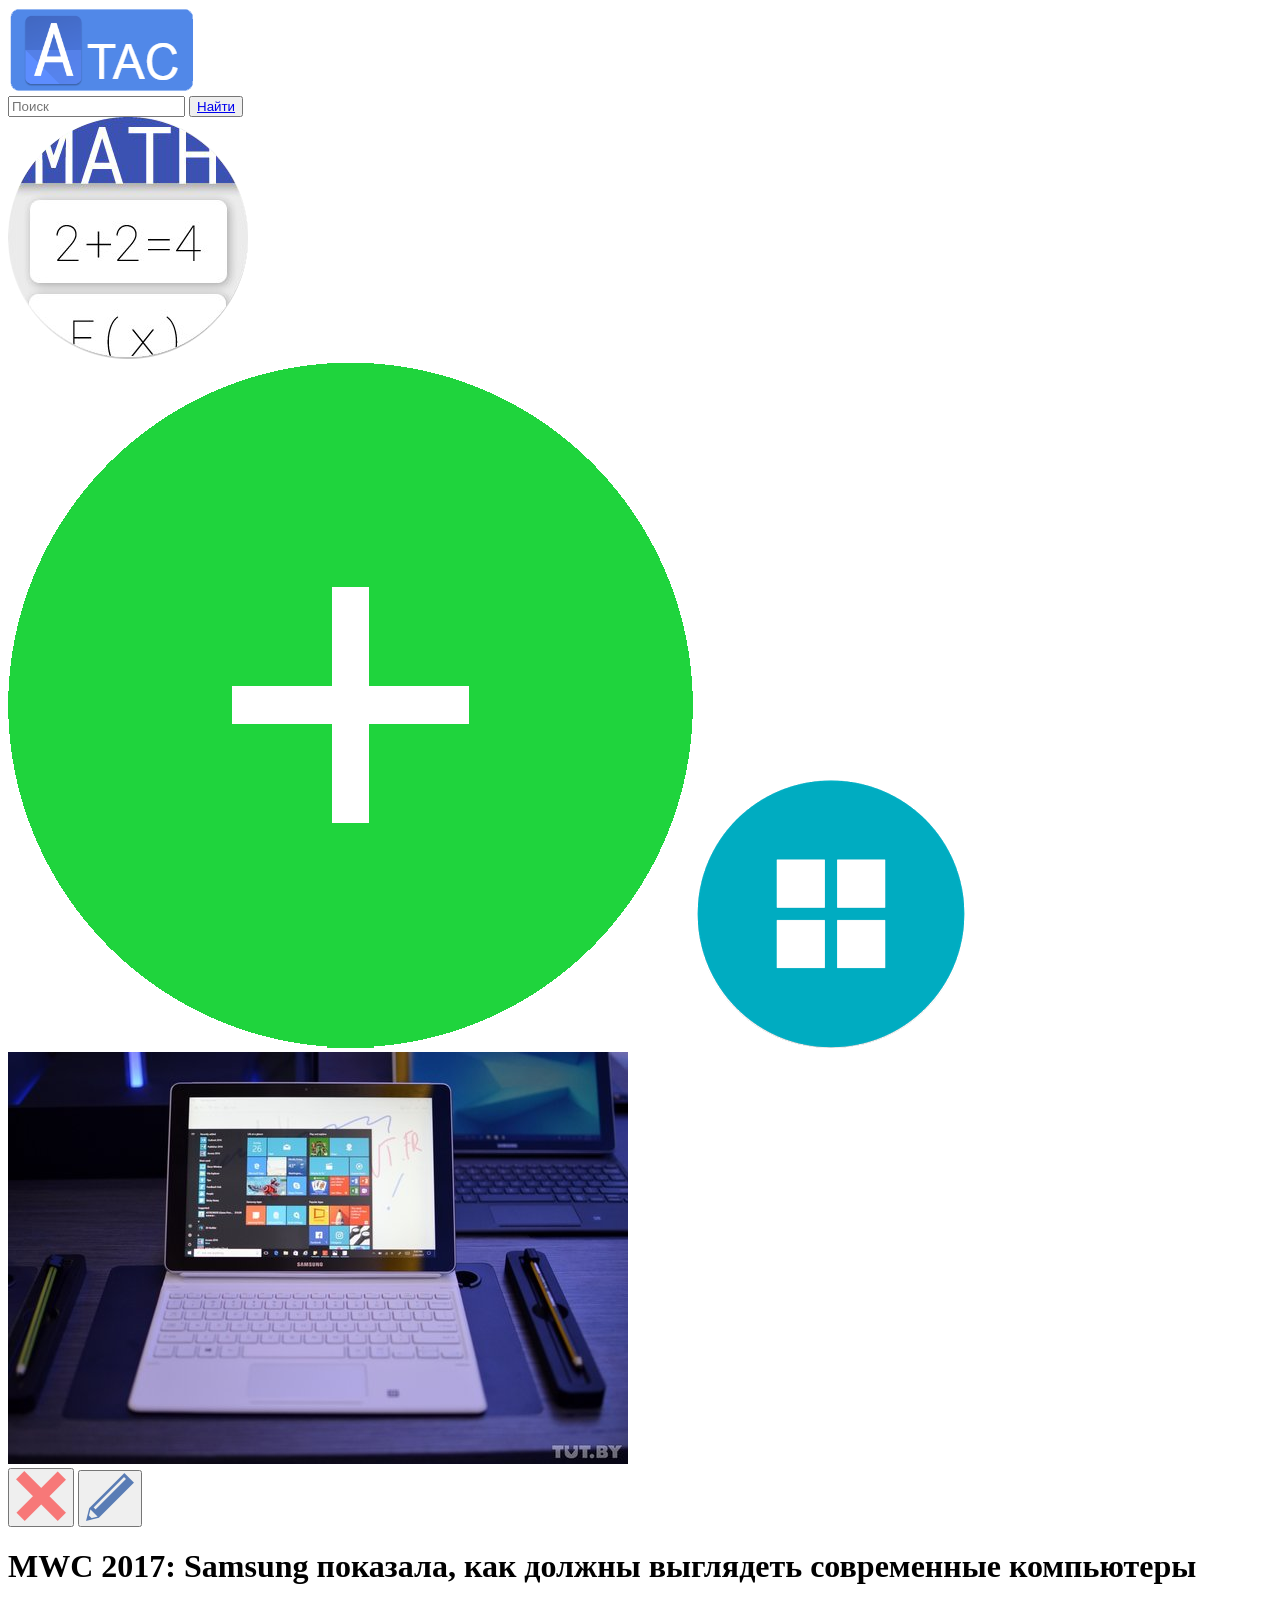
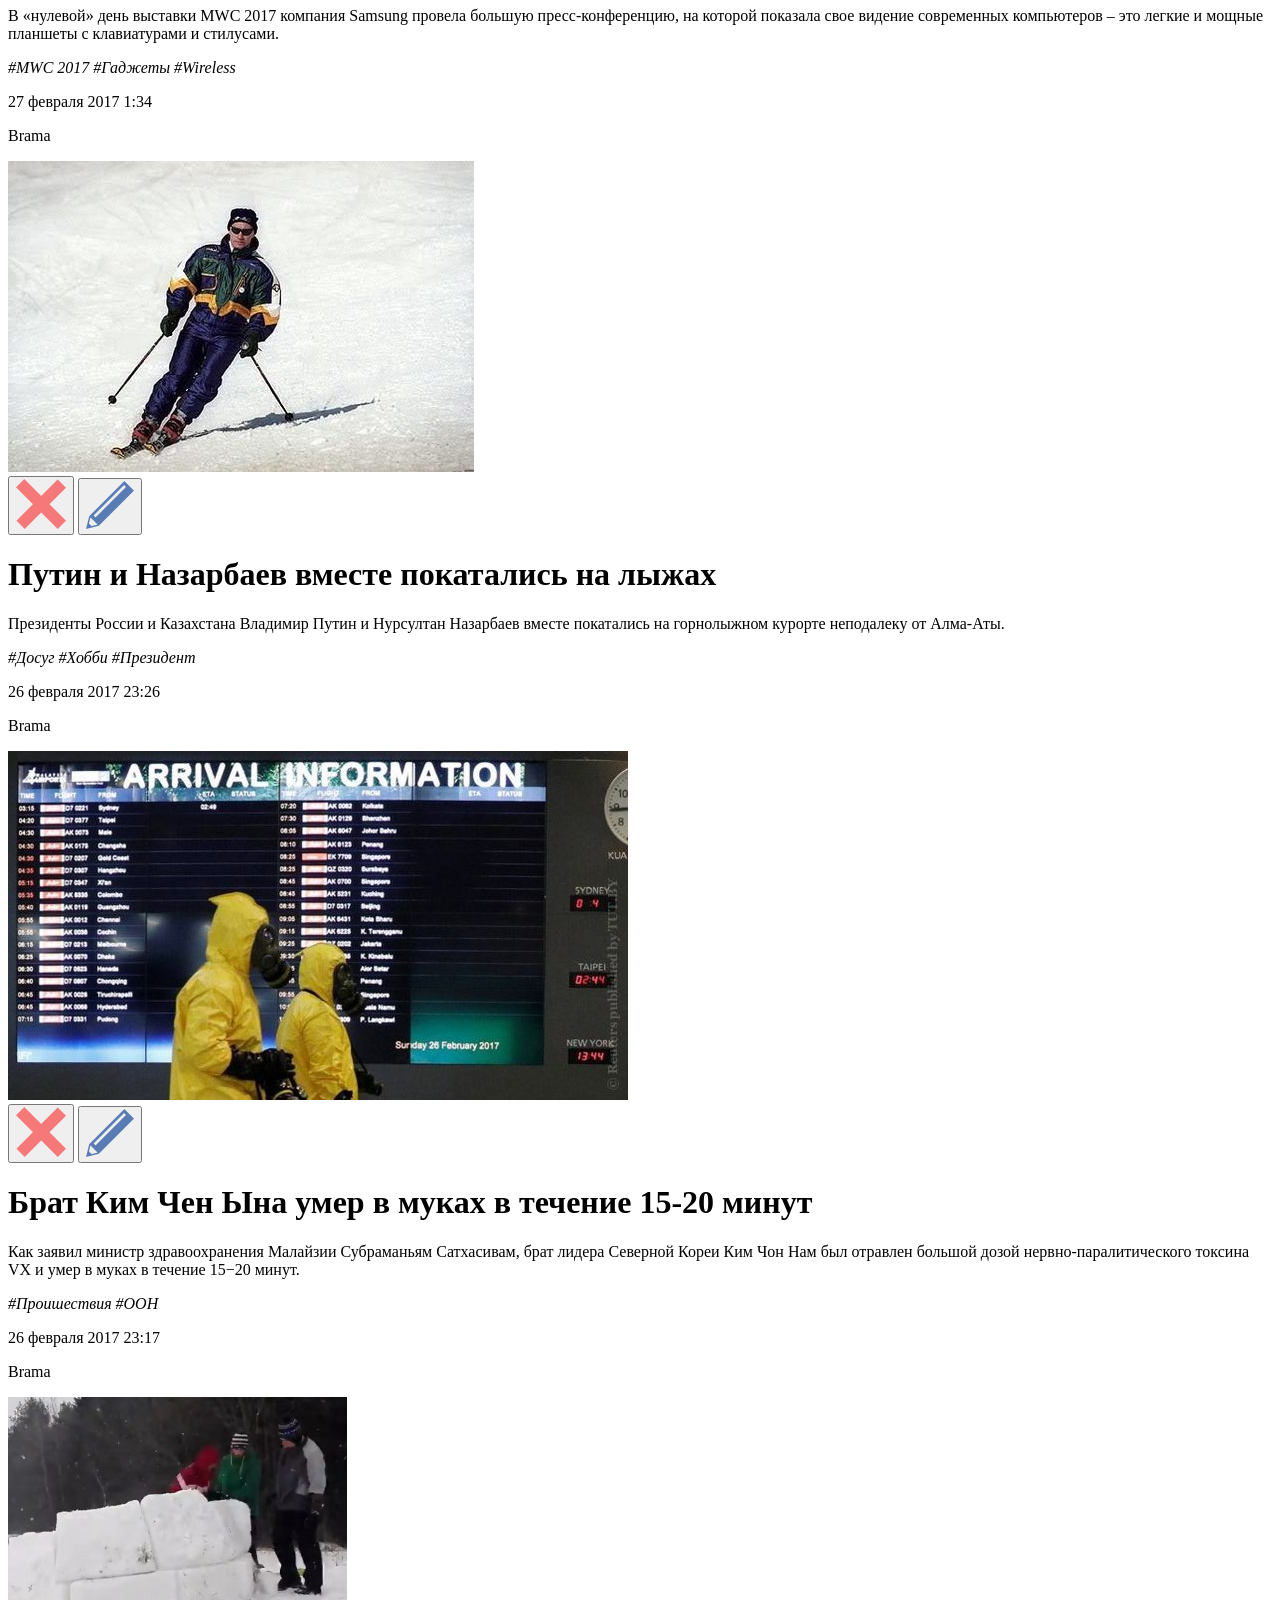
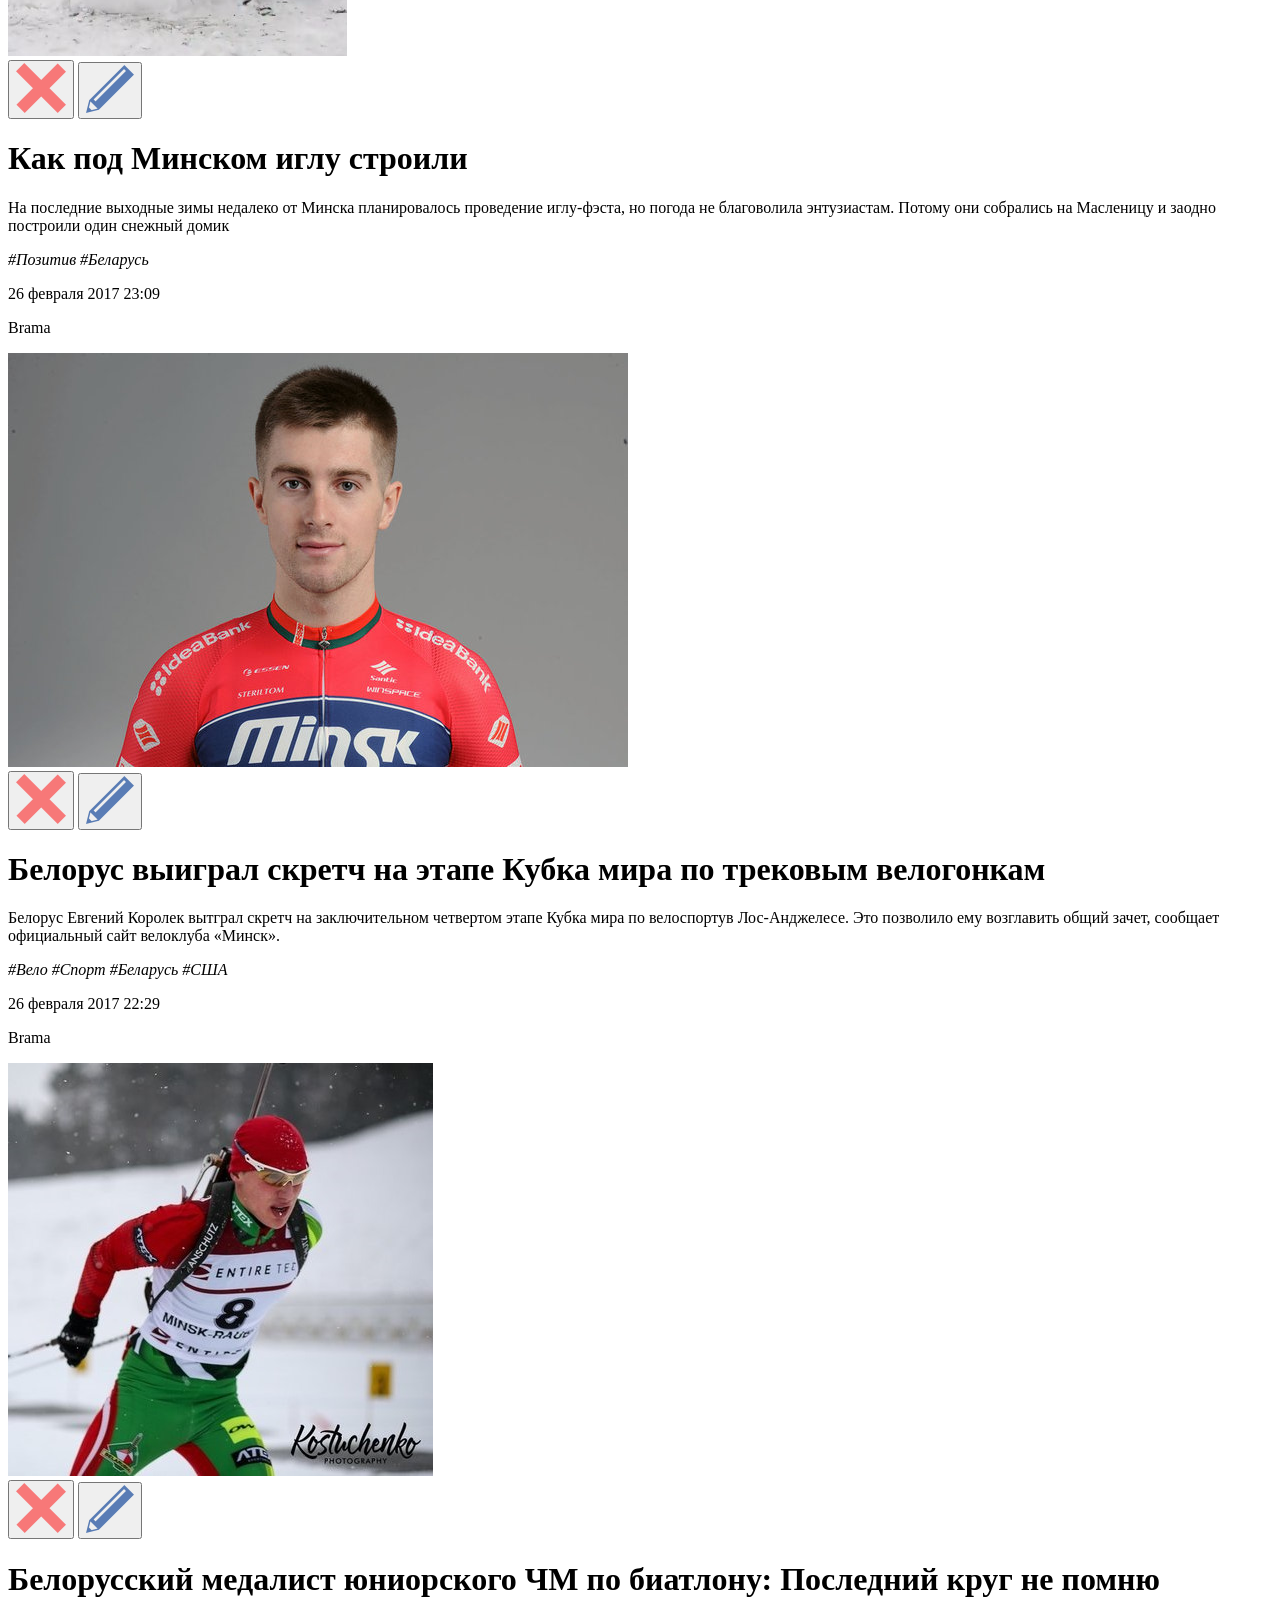
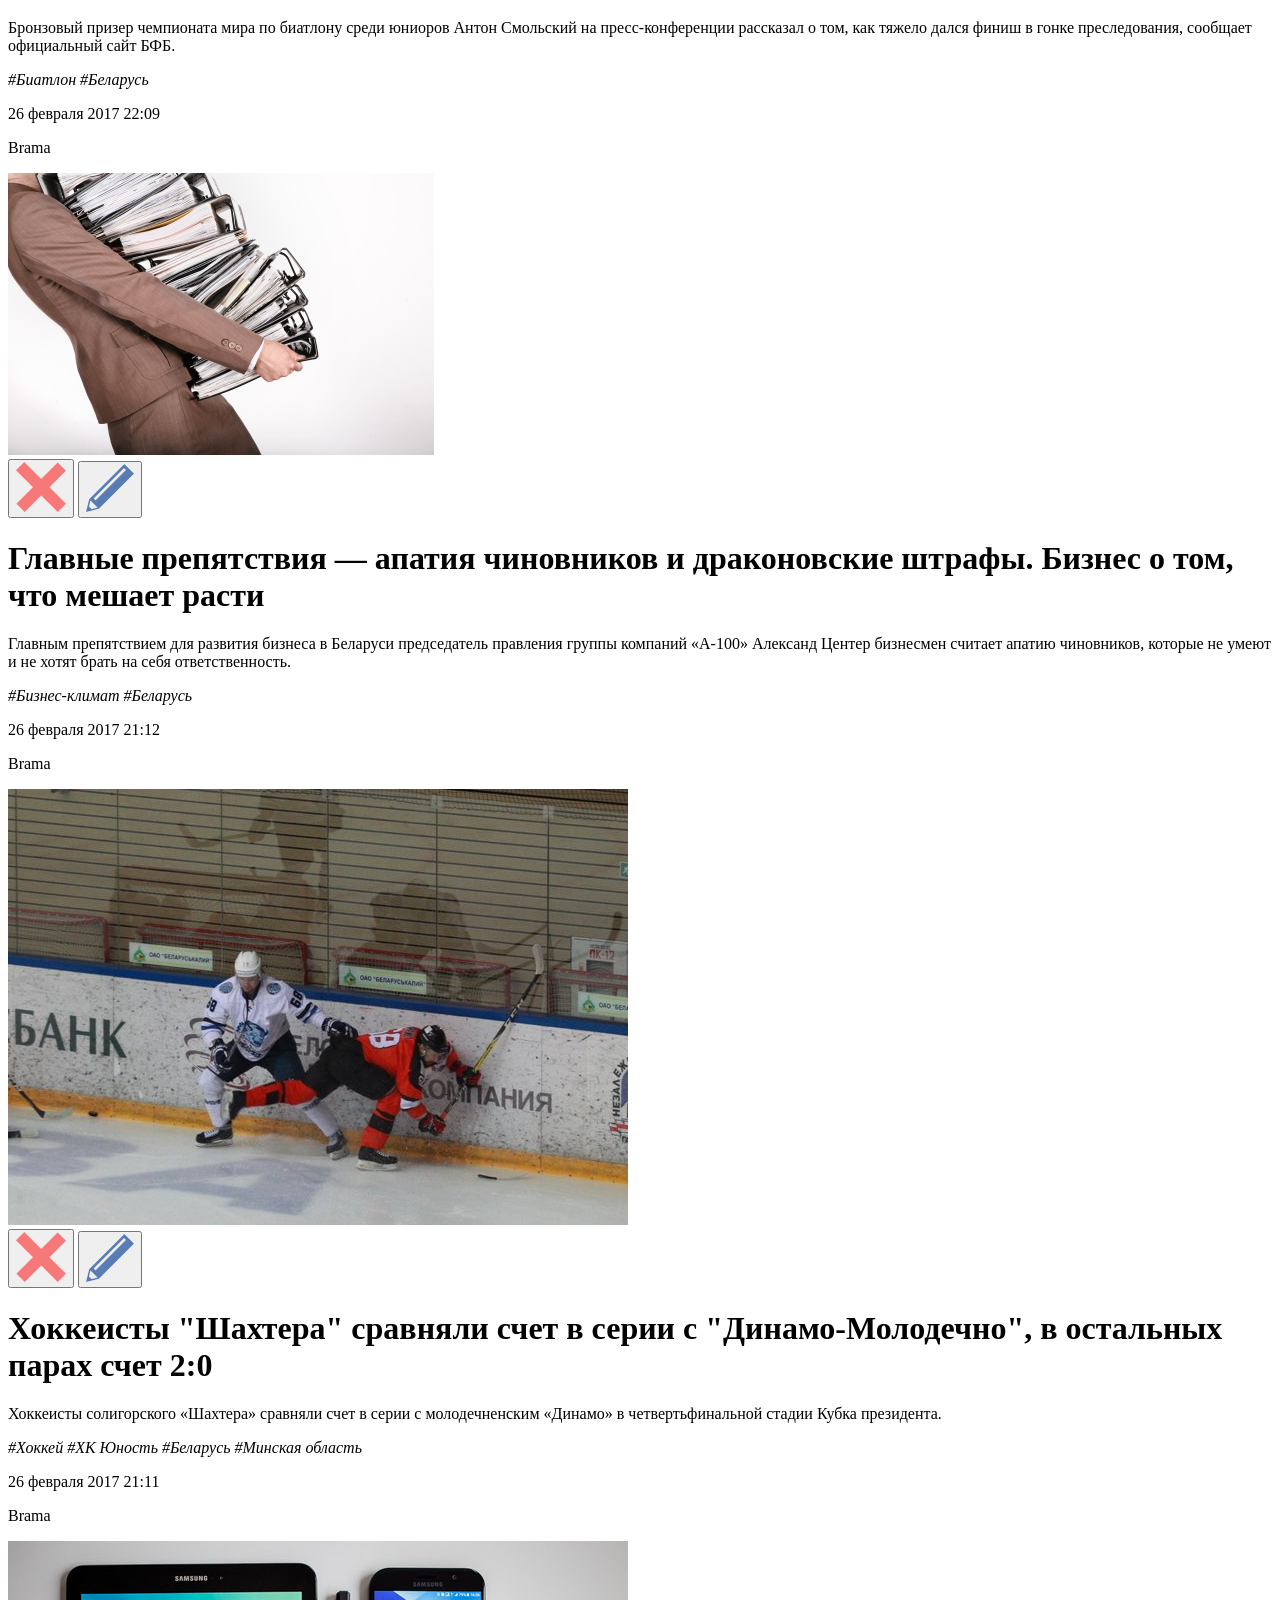
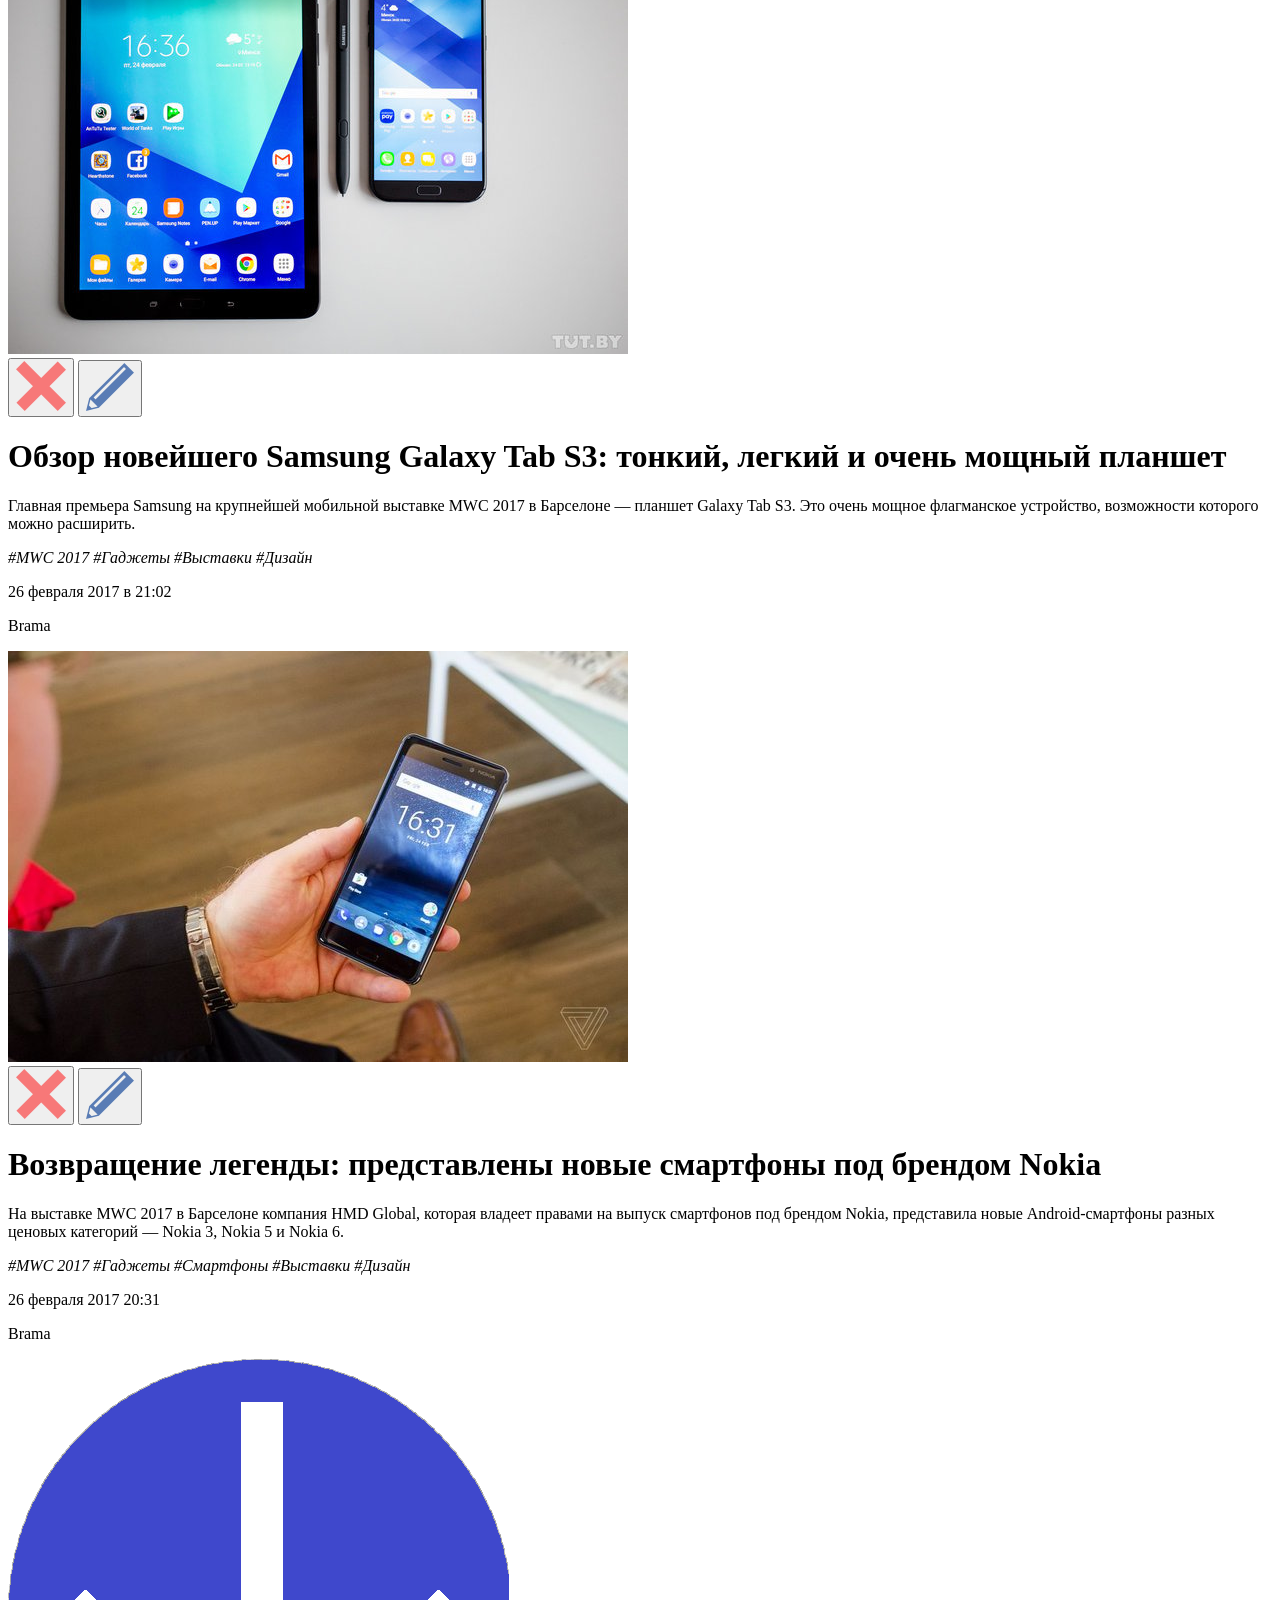
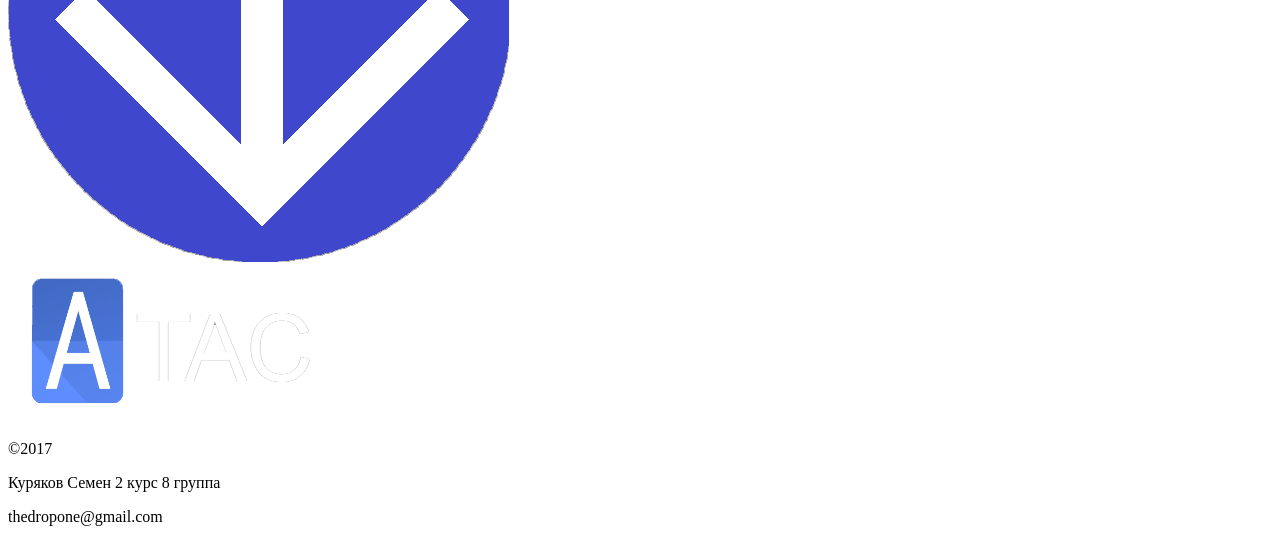
==== UI/index.html @ 64870e10 "UI added" ====
<!DOCTYPE html>
<html lang="en">
<head>
    <meta http-equiv="Content-type" content="text/html; charset=UTF-8">
    <meta http-equiv="X-UA-Compatible" content="IE=Edge">
    <title>ATAC</title>
    <link rel="stylesheet" href="css/reset.css" type="text/css">
    <link rel="stylesheet" href="css/styles.css" type="text/css">
    <link rel="stylesheet" href="http://fonts.googleapis.com/css?family=Oswald:400,300" type="text/css">

    <!--[if lt IE 9]>
    <script src="http://html5shiv.googlecode.com/svn/trunk/html5.js"></script>
    <![endif]-->
</head>
<body>
<header>
    <div class="row">
        <div class="logo">
            <img src="images/logo.png" alt="User logo">
        </div>
        <div class="search-header">
            <input type="text" placeholder="Поиск">
            <button class="find-button" title="Найти"><a href="#">Найти</a></button>
        </div>
        <div class="user-info">
            <img src="images/userlogo.png" alt="User logo">
        </div>
        <a class="add-button" href="#" title="Добавить пост"><img src="images/add-button-icon.png"/></a>
        <a class="filter-button" href="#" title="Фильтр"><img src="images/filter-button-icon.png"/></a>
    </div>
</header>
<div class="content">
    <div class="post">
        <div class="image-cropper">
            <img src="images/1.jpg" alt="Post logo">
        </div>
        <div class="control-buttons">
            <button class="button-delete"><img src="images/cross.png" alt="X"/><a href="#"></a></button>
            <button class="button-change"><img src="images/pencil.png" alt="edit"/><a href="#"></a></button>
        </div>
        <div class="post-content">
            <h1 class="post-title">MWC 2017: Samsung показала, как должны выглядеть современные компьютеры</h1>
            <p class="post-shortdescription">В «нулевой» день выставки MWC 2017 компания Samsung провела большую
                пресс-конференцию, на которой показала свое видение современных компьютеров – это легкие и мощные
                планшеты с клавиатурами и стилусами.</p>
        </div>
        <div class="post-tags">
            <i>#MWC 2017</i>
            <i>#Гаджеты</i>
            <i>#Wireless</i>
        </div>
        <div class="post-meta">
            <p class="post-date">27 февраля 2017 1:34</p>
            <p class="post-author">Brama</p>
        </div>
    </div>
    <div class="post">
        <div class="image-cropper">
            <img src="images/2.jpg" alt="Post logo">
        </div>
        <div class="control-buttons">
            <button class="button-delete"><img src="images/cross.png" alt="X"/><a href="#"></a></button>
            <button class="button-change"><img src="images/pencil.png" alt="edit"/><a href="#"></a></button>
        </div>
        <div class="post-content">
            <h1 class="post-title">Путин и Назарбаев вместе покатались на лыжах</h1>
            <p class="post-shortdescription">Президенты России и Казахстана Владимир Путин и Нурсултан Назарбаев вместе
                покатались на горнолыжном курорте неподалеку от Алма-Аты.</p>
        </div>
        <div class="post-tags">
            <i>#Досуг</i>
            <i>#Хобби</i>
            <i>#Президент</i>
        </div>
        <div class="post-meta">
            <p class="post-date">26 февраля 2017 23:26</p>
            <p class="post-author">Brama</p>
        </div>
    </div>
    <div class="post">
        <div class="image-cropper">
            <img src="images/3.jpg" alt="Post logo">
        </div>
        <div class="control-buttons">
            <button class="button-delete"><img src="images/cross.png" alt="X"/><a href="#"></a></button>
            <button class="button-change"><img src="images/pencil.png" alt="edit"/><a href="#"></a></button>
        </div>
        <div class="post-content">
            <h1 class="post-title">Брат Ким Чен Ына умер в муках в течение 15-20 минут</h1>
            <p class="post-shortdescription">Как заявил министр здравоохранения Малайзии Субраманьям Сатхасивам, брат
                лидера Северной Кореи Ким Чон Нам был отравлен большой дозой нервно-паралитического токсина VX и умер в
                муках в течение 15−20 минут.</p>
        </div>
        <div class="post-tags">
            <i>#Проишествия</i>
            <i>#ООН</i>
        </div>
        <div class="post-meta">
            <p class="post-date">26 февраля 2017 23:17</p>
            <p class="post-author">Brama</p>
        </div>
    </div>
    <div class="post">
        <div class="image-cropper">
            <img src="images/4.jpg" alt="Post logo">
        </div>
        <div class="control-buttons">
            <button class="button-delete"><img src="images/cross.png" alt="X"/><a href="#"></a></button>
            <button class="button-change"><img src="images/pencil.png" alt="edit"/><a href="#"></a></button>
        </div>
        <div class="post-content">
            <h1 class="post-title">Как под Минском иглу строили</h1>
            <p class="post-shortdescription">На последние выходные зимы недалеко от Минска планировалось проведение
                иглу-фэста, но погода не благоволила энтузиастам. Потому они собрались на Масленицу и заодно построили
                один снежный домик</p></div>
        <div class="post-tags">
            <i>#Позитив</i>
            <i>#Беларусь</i>
        </div>
        <div class="post-meta">
            <p class="post-date">26 февраля 2017 23:09</p>
            <p class="post-author">Brama</p>
        </div>
    </div>
    <div class="post">
        <div class="image-cropper">
            <img src="images/5.jpg" alt="Post logo">
        </div>
        <div class="control-buttons">
            <button class="button-delete"><img src="images/cross.png" alt="X"/><a href="#"></a></button>
            <button class="button-change"><img src="images/pencil.png" alt="edit"/><a href="#"></a></button>
        </div>
        <div class="post-content">
            <h1 class="post-title">Белорус выиграл скретч на этапе Кубка мира по трековым велогонкам</h1>
            <p class="post-shortdescription">Белорус Евгений Королек вытграл скретч на заключительном четвертом этапе
                Кубка мира по велоспортув Лос-Анджелесе. Это позволило ему возглавить общий зачет, сообщает официальный
                сайт велоклуба «Минск».</p></div>
        <div class="post-tags">
            <i>#Вело</i>
            <i>#Спорт</i>
            <i>#Беларусь</i>
            <i>#США</i>
        </div>
        <div class="post-meta">
            <p class="post-date">26 февраля 2017 22:29</p>
            <p class="post-author">Brama</p>
        </div>
    </div>
    <div class="post">
        <div class="image-cropper">
            <img src="images/6.jpg" alt="Post logo">
        </div>
        <div class="control-buttons">
            <button class="button-delete"><img src="images/cross.png" alt="X"/><a href="#"></a></button>
            <button class="button-change"><img src="images/pencil.png" alt="edit"/><a href="#"></a></button>
        </div>
        <div class="post-content">
            <h1 class="post-title">Белорусский медалист юниорского ЧМ по биатлону: Последний круг не помню</h1>
            <p class="post-shortdescription">Бронзовый призер чемпионата мира по биатлону среди юниоров Антон Смольский
                на пресс-конференции рассказал о том, как тяжело дался финиш в гонке преследования, сообщает официальный
                сайт БФБ.</p>
        </div>
        <div class="post-tags">
            <i>#Биатлон</i>
            <i>#Беларусь</i>
        </div>
        <div class="post-meta">
            <p class="post-date">26 февраля 2017 22:09</p>
            <p class="post-author">Brama</p>
        </div>
    </div>
    <div class="post">
        <div class="image-cropper">
            <img src="images/7.jpeg" alt="Post logo">
        </div>
        <div class="control-buttons">
            <button class="button-delete"><img src="images/cross.png" alt="X"/><a href="#"></a></button>
            <button class="button-change"><img src="images/pencil.png" alt="edit"/><a href="#"></a></button>
        </div>
        <div class="post-content">
            <h1 class="post-title">Главные препятствия — апатия чиновников и драконовские штрафы. Бизнес о том, что
                мешает расти</h1>
            <p class="post-shortdescription">Главным препятствием для развития бизнеса в Беларуси председатель правления
                группы компаний «А-100» Александ Центер бизнесмен считает апатию чиновников, которые не умеют и не хотят
                брать на себя ответственность. </p></div>
        <div class="post-tags">
            <i>#Бизнес-климат</i>
            <i>#Беларусь</i>
        </div>
        <div class="post-meta">
            <p class="post-date">26 февраля 2017 21:12</p>
            <p class="post-author">Brama</p>
        </div>
    </div>
    <div class="post">
        <div class="image-cropper">
            <img src="images/8.jpg" alt="Post logo">
        </div>
        <div class="control-buttons">
            <button class="button-delete"><img src="images/cross.png" alt="X"/><a href="#"></a></button>
            <button class="button-change"><img src="images/pencil.png" alt="edit"/><a href="#"></a></button>
        </div>
        <div class="post-content">
            <h1 class="post-title">Хоккеисты "Шахтера" сравняли счет в серии с "Динамо-Молодечно", в остальных парах
                счет 2:0</h1>
            <p class="post-shortdescription">Хоккеисты солигорского «Шахтера» сравняли счет в серии с молодечненским
                «Динамо» в четвертьфинальной стадии Кубка президента.</p>
        </div>
        <div class="post-tags">
            <i>#Хоккей</i>
            <i>#ХК Юность</i>
            <i>#Беларусь</i>
            <i>#Минская область</i>
        </div>
        <div class="post-meta">
            <p class="post-date">26 февраля 2017 21:11</p>
            <p class="post-author">Brama</p>
        </div>
    </div>
    <div class="post">
        <div class="image-cropper">
            <img src="images/9.jpg" alt="Post logo">
        </div>
        <div class="control-buttons">
            <button class="button-delete"><img src="images/cross.png" alt="X"/><a href="#"></a></button>
            <button class="button-change"><img src="images/pencil.png" alt="edit"/><a href="#"></a></button>
        </div>
        <div class="post-content">
            <h1 class="post-title">Обзор новейшего Samsung Galaxy Tab S3: тонкий, легкий и очень мощный планшет</h1>
            <p class="post-shortdescription">Главная премьера Samsung на крупнейшей мобильной выставке MWC 2017 в
                Барселоне — планшет Galaxy Tab S3. Это очень мощное флагманское устройство, возможности которого можно
                расширить.</p>
        </div>
        <div class="post-tags">
            <i>#MWC 2017</i>
            <i>#Гаджеты</i>
            <i>#Выставки</i>
            <i>#Дизайн</i>
        </div>
        <div class="post-meta">
            <p class="post-date">26 февраля 2017 в 21:02</p>
            <p class="post-author">Brama</p>
        </div>
    </div>
    <div class="post">
        <div class="image-cropper">
            <img src="images/10.jpg" alt="Post logo">
        </div>
        <div class="control-buttons">
            <button class="button-delete"><img src="images/cross.png" alt="X"/><a href="#"></a></button>
            <button class="button-change"><img src="images/pencil.png" alt="edit"/><a href="#"></a></button>
        </div>
        <div class="post-content">
            <h1 class="post-title">Возвращение легенды: представлены новые смартфоны под брендом Nokia</h1>
            <p class="post-shortdescription">На выставке MWC 2017 в Барселоне компания HMD Global, которая владеет
                правами на выпуск смартфонов под брендом Nokia, представила новые Android-смартфоны разных ценовых
                категорий — Nokia 3, Nokia 5 и Nokia 6.</p>
        </div>
        <div class="post-tags">
            <i>#MWC 2017</i>
            <i>#Гаджеты</i>
            <i>#Смартфоны</i>
            <i>#Выставки</i>
            <i>#Дизайн</i>
        </div>
        <div class="post-meta">
            <p class="post-date">26 февраля 2017 20:31</p>
            <p class="post-author">Brama</p>
        </div>
    </div>
    <div>
        <a class="more-button" href="#" title="Ещё"><img src="images/down-button-icon.png"/></a>
    </div>
</div>

<footer>
    <div class="row">
        <div class="footer-logo">
            <img src="images/footer-logo.png" alt="Footer logo">
        </div>
        <p>©2017</p>
        <div class="author-signature">
            <p>Куряков Семен 2 курс 8 группа</p>
            <p>thedropone@gmail.com</p>
        </div>
    </div>
</footer>

</body>
</html>
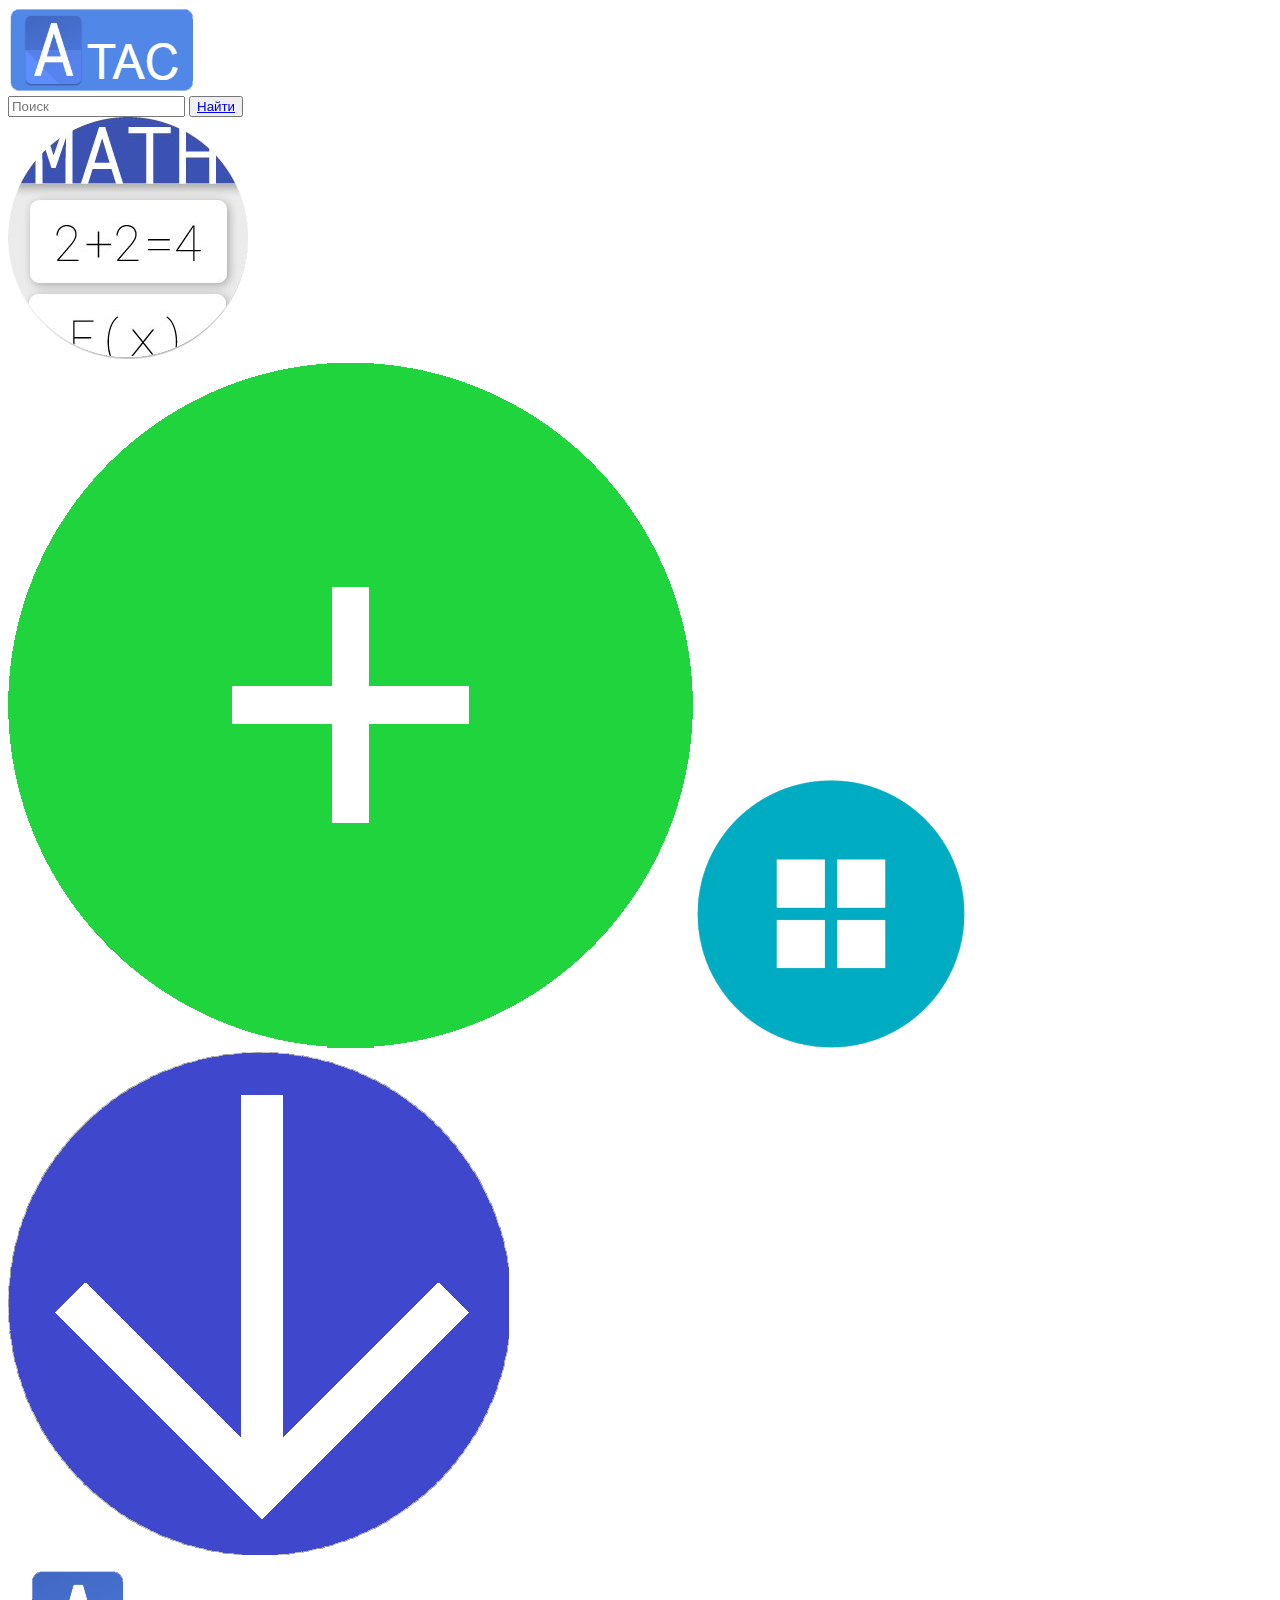
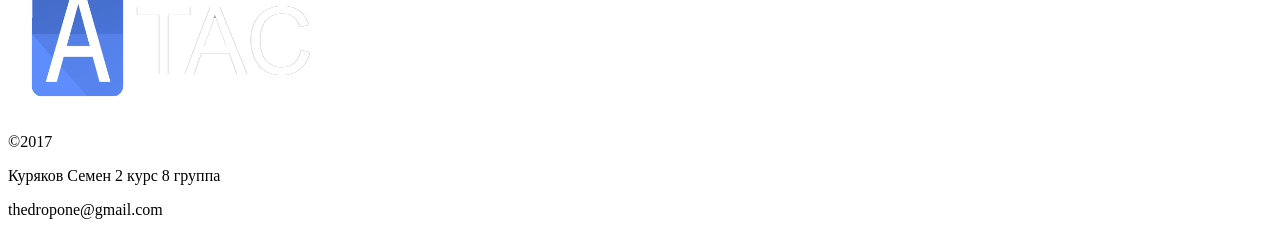
==== commit 73533af1: "Added DOM API and html rewrited Added DOM API and html rewrited" ====
--- a/UI/index.html
+++ b/UI/index.html
@@ -6,6 +6,7 @@
     <title>ATAC</title>
     <link rel="stylesheet" href="css/reset.css" type="text/css">
     <link rel="stylesheet" href="css/styles.css" type="text/css">
+
     <link rel="stylesheet" href="http://fonts.googleapis.com/css?family=Oswald:400,300" type="text/css">
 
     <!--[if lt IE 9]>
@@ -30,249 +31,11 @@
     </div>
 </header>
 <div class="content">
-    <div class="post">
-        <div class="image-cropper">
-            <img src="images/1.jpg" alt="Post logo">
-        </div>
-        <div class="control-buttons">
-            <button class="button-delete"><img src="images/cross.png" alt="X"/><a href="#"></a></button>
-            <button class="button-change"><img src="images/pencil.png" alt="edit"/><a href="#"></a></button>
-        </div>
-        <div class="post-content">
-            <h1 class="post-title">MWC 2017: Samsung показала, как должны выглядеть современные компьютеры</h1>
-            <p class="post-shortdescription">В «нулевой» день выставки MWC 2017 компания Samsung провела большую
-                пресс-конференцию, на которой показала свое видение современных компьютеров – это легкие и мощные
-                планшеты с клавиатурами и стилусами.</p>
-        </div>
-        <div class="post-tags">
-            <i>#MWC 2017</i>
-            <i>#Гаджеты</i>
-            <i>#Wireless</i>
-        </div>
-        <div class="post-meta">
-            <p class="post-date">27 февраля 2017 1:34</p>
-            <p class="post-author">Brama</p>
-        </div>
-    </div>
-    <div class="post">
-        <div class="image-cropper">
-            <img src="images/2.jpg" alt="Post logo">
-        </div>
-        <div class="control-buttons">
-            <button class="button-delete"><img src="images/cross.png" alt="X"/><a href="#"></a></button>
-            <button class="button-change"><img src="images/pencil.png" alt="edit"/><a href="#"></a></button>
-        </div>
-        <div class="post-content">
-            <h1 class="post-title">Путин и Назарбаев вместе покатались на лыжах</h1>
-            <p class="post-shortdescription">Президенты России и Казахстана Владимир Путин и Нурсултан Назарбаев вместе
-                покатались на горнолыжном курорте неподалеку от Алма-Аты.</p>
-        </div>
-        <div class="post-tags">
-            <i>#Досуг</i>
-            <i>#Хобби</i>
-            <i>#Президент</i>
-        </div>
-        <div class="post-meta">
-            <p class="post-date">26 февраля 2017 23:26</p>
-            <p class="post-author">Brama</p>
-        </div>
-    </div>
-    <div class="post">
-        <div class="image-cropper">
-            <img src="images/3.jpg" alt="Post logo">
-        </div>
-        <div class="control-buttons">
-            <button class="button-delete"><img src="images/cross.png" alt="X"/><a href="#"></a></button>
-            <button class="button-change"><img src="images/pencil.png" alt="edit"/><a href="#"></a></button>
-        </div>
-        <div class="post-content">
-            <h1 class="post-title">Брат Ким Чен Ына умер в муках в течение 15-20 минут</h1>
-            <p class="post-shortdescription">Как заявил министр здравоохранения Малайзии Субраманьям Сатхасивам, брат
-                лидера Северной Кореи Ким Чон Нам был отравлен большой дозой нервно-паралитического токсина VX и умер в
-                муках в течение 15−20 минут.</p>
-        </div>
-        <div class="post-tags">
-            <i>#Проишествия</i>
-            <i>#ООН</i>
-        </div>
-        <div class="post-meta">
-            <p class="post-date">26 февраля 2017 23:17</p>
-            <p class="post-author">Brama</p>
-        </div>
-    </div>
-    <div class="post">
-        <div class="image-cropper">
-            <img src="images/4.jpg" alt="Post logo">
-        </div>
-        <div class="control-buttons">
-            <button class="button-delete"><img src="images/cross.png" alt="X"/><a href="#"></a></button>
-            <button class="button-change"><img src="images/pencil.png" alt="edit"/><a href="#"></a></button>
-        </div>
-        <div class="post-content">
-            <h1 class="post-title">Как под Минском иглу строили</h1>
-            <p class="post-shortdescription">На последние выходные зимы недалеко от Минска планировалось проведение
-                иглу-фэста, но погода не благоволила энтузиастам. Потому они собрались на Масленицу и заодно построили
-                один снежный домик</p></div>
-        <div class="post-tags">
-            <i>#Позитив</i>
-            <i>#Беларусь</i>
-        </div>
-        <div class="post-meta">
-            <p class="post-date">26 февраля 2017 23:09</p>
-            <p class="post-author">Brama</p>
-        </div>
-    </div>
-    <div class="post">
-        <div class="image-cropper">
-            <img src="images/5.jpg" alt="Post logo">
-        </div>
-        <div class="control-buttons">
-            <button class="button-delete"><img src="images/cross.png" alt="X"/><a href="#"></a></button>
-            <button class="button-change"><img src="images/pencil.png" alt="edit"/><a href="#"></a></button>
-        </div>
-        <div class="post-content">
-            <h1 class="post-title">Белорус выиграл скретч на этапе Кубка мира по трековым велогонкам</h1>
-            <p class="post-shortdescription">Белорус Евгений Королек вытграл скретч на заключительном четвертом этапе
-                Кубка мира по велоспортув Лос-Анджелесе. Это позволило ему возглавить общий зачет, сообщает официальный
-                сайт велоклуба «Минск».</p></div>
-        <div class="post-tags">
-            <i>#Вело</i>
-            <i>#Спорт</i>
-            <i>#Беларусь</i>
-            <i>#США</i>
-        </div>
-        <div class="post-meta">
-            <p class="post-date">26 февраля 2017 22:29</p>
-            <p class="post-author">Brama</p>
-        </div>
-    </div>
-    <div class="post">
-        <div class="image-cropper">
-            <img src="images/6.jpg" alt="Post logo">
-        </div>
-        <div class="control-buttons">
-            <button class="button-delete"><img src="images/cross.png" alt="X"/><a href="#"></a></button>
-            <button class="button-change"><img src="images/pencil.png" alt="edit"/><a href="#"></a></button>
-        </div>
-        <div class="post-content">
-            <h1 class="post-title">Белорусский медалист юниорского ЧМ по биатлону: Последний круг не помню</h1>
-            <p class="post-shortdescription">Бронзовый призер чемпионата мира по биатлону среди юниоров Антон Смольский
-                на пресс-конференции рассказал о том, как тяжело дался финиш в гонке преследования, сообщает официальный
-                сайт БФБ.</p>
-        </div>
-        <div class="post-tags">
-            <i>#Биатлон</i>
-            <i>#Беларусь</i>
-        </div>
-        <div class="post-meta">
-            <p class="post-date">26 февраля 2017 22:09</p>
-            <p class="post-author">Brama</p>
-        </div>
-    </div>
-    <div class="post">
-        <div class="image-cropper">
-            <img src="images/7.jpeg" alt="Post logo">
-        </div>
-        <div class="control-buttons">
-            <button class="button-delete"><img src="images/cross.png" alt="X"/><a href="#"></a></button>
-            <button class="button-change"><img src="images/pencil.png" alt="edit"/><a href="#"></a></button>
-        </div>
-        <div class="post-content">
-            <h1 class="post-title">Главные препятствия — апатия чиновников и драконовские штрафы. Бизнес о том, что
-                мешает расти</h1>
-            <p class="post-shortdescription">Главным препятствием для развития бизнеса в Беларуси председатель правления
-                группы компаний «А-100» Александ Центер бизнесмен считает апатию чиновников, которые не умеют и не хотят
-                брать на себя ответственность. </p></div>
-        <div class="post-tags">
-            <i>#Бизнес-климат</i>
-            <i>#Беларусь</i>
-        </div>
-        <div class="post-meta">
-            <p class="post-date">26 февраля 2017 21:12</p>
-            <p class="post-author">Brama</p>
-        </div>
-    </div>
-    <div class="post">
-        <div class="image-cropper">
-            <img src="images/8.jpg" alt="Post logo">
-        </div>
-        <div class="control-buttons">
-            <button class="button-delete"><img src="images/cross.png" alt="X"/><a href="#"></a></button>
-            <button class="button-change"><img src="images/pencil.png" alt="edit"/><a href="#"></a></button>
-        </div>
-        <div class="post-content">
-            <h1 class="post-title">Хоккеисты "Шахтера" сравняли счет в серии с "Динамо-Молодечно", в остальных парах
-                счет 2:0</h1>
-            <p class="post-shortdescription">Хоккеисты солигорского «Шахтера» сравняли счет в серии с молодечненским
-                «Динамо» в четвертьфинальной стадии Кубка президента.</p>
-        </div>
-        <div class="post-tags">
-            <i>#Хоккей</i>
-            <i>#ХК Юность</i>
-            <i>#Беларусь</i>
-            <i>#Минская область</i>
-        </div>
-        <div class="post-meta">
-            <p class="post-date">26 февраля 2017 21:11</p>
-            <p class="post-author">Brama</p>
-        </div>
-    </div>
-    <div class="post">
-        <div class="image-cropper">
-            <img src="images/9.jpg" alt="Post logo">
-        </div>
-        <div class="control-buttons">
-            <button class="button-delete"><img src="images/cross.png" alt="X"/><a href="#"></a></button>
-            <button class="button-change"><img src="images/pencil.png" alt="edit"/><a href="#"></a></button>
-        </div>
-        <div class="post-content">
-            <h1 class="post-title">Обзор новейшего Samsung Galaxy Tab S3: тонкий, легкий и очень мощный планшет</h1>
-            <p class="post-shortdescription">Главная премьера Samsung на крупнейшей мобильной выставке MWC 2017 в
-                Барселоне — планшет Galaxy Tab S3. Это очень мощное флагманское устройство, возможности которого можно
-                расширить.</p>
-        </div>
-        <div class="post-tags">
-            <i>#MWC 2017</i>
-            <i>#Гаджеты</i>
-            <i>#Выставки</i>
-            <i>#Дизайн</i>
-        </div>
-        <div class="post-meta">
-            <p class="post-date">26 февраля 2017 в 21:02</p>
-            <p class="post-author">Brama</p>
-        </div>
-    </div>
-    <div class="post">
-        <div class="image-cropper">
-            <img src="images/10.jpg" alt="Post logo">
-        </div>
-        <div class="control-buttons">
-            <button class="button-delete"><img src="images/cross.png" alt="X"/><a href="#"></a></button>
-            <button class="button-change"><img src="images/pencil.png" alt="edit"/><a href="#"></a></button>
-        </div>
-        <div class="post-content">
-            <h1 class="post-title">Возвращение легенды: представлены новые смартфоны под брендом Nokia</h1>
-            <p class="post-shortdescription">На выставке MWC 2017 в Барселоне компания HMD Global, которая владеет
-                правами на выпуск смартфонов под брендом Nokia, представила новые Android-смартфоны разных ценовых
-                категорий — Nokia 3, Nokia 5 и Nokia 6.</p>
-        </div>
-        <div class="post-tags">
-            <i>#MWC 2017</i>
-            <i>#Гаджеты</i>
-            <i>#Смартфоны</i>
-            <i>#Выставки</i>
-            <i>#Дизайн</i>
-        </div>
-        <div class="post-meta">
-            <p class="post-date">26 февраля 2017 20:31</p>
-            <p class="post-author">Brama</p>
-        </div>
-    </div>
-    <div>
-        <a class="more-button" href="#" title="Ещё"><img src="images/down-button-icon.png"/></a>
-    </div>
+    <script src="js/common.js" type="text/javascript"></script>
 </div>
-
+<div>
+    <a class="more-button" href="#" title="Ещё"><img src="images/down-button-icon.png"/></a>
+</div>
 <footer>
     <div class="row">
         <div class="footer-logo">
@@ -285,6 +48,31 @@
         </div>
     </div>
 </footer>
+<!-- templates -->
+<template id="template-post-item">
+    <div class="post" data-id="id">
+        <div class="image-cropper">
+            <img src="images/1.jpg" alt="Post logo">
+        </div>
+        <div class="control-buttons">
+            <button class="button-delete"><img src="images/cross.png" alt="X"/><a href="#"></a></button>
+            <button class="button-change"><img src="images/pencil.png" alt="edit"/><a href="#"></a></button>
+        </div>
+        <div class="post-content">
+            <h1 class="post-title">Заголовок</h1>
+            <p class="post-short-description">Краткое описание для статьи будет здесь.</p>
+        </div>
+        <div class="post-tags">
+            <i>#тег1</i>
+            <i>#тег2</i>
+            <i>#тег3</i>
+        </div>
+        <div class="post-meta">
+            <p class="post-date">А тут дата</p>
+            <p class="post-author">Тут автор</p>
+        </div>
+    </div>
+</template>
 
 </body>
 </html>
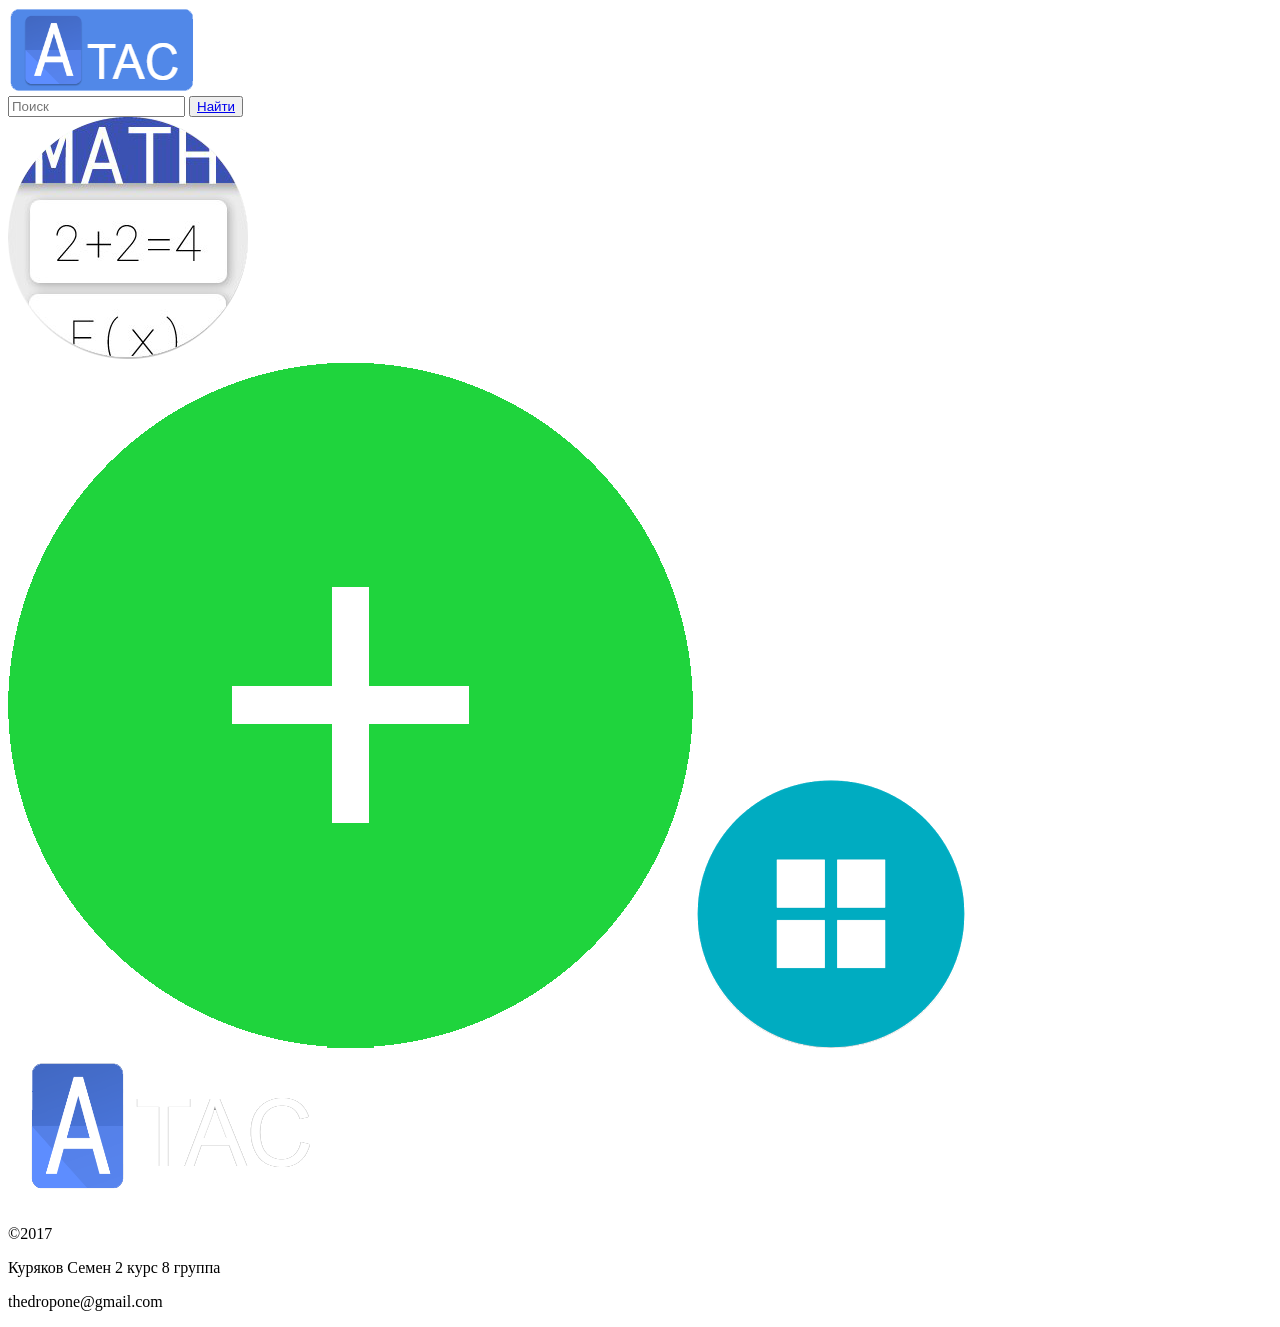
==== commit 110e0615: "Add files via upload All animations added. Only logic left." ====
--- a/UI/index.html
+++ b/UI/index.html
@@ -14,8 +14,9 @@
     <![endif]-->
 </head>
 <body>
+
 <header>
-    <div class="row">
+    <div class="header-row">
         <div class="logo">
             <img src="images/logo.png" alt="User logo">
         </div>
@@ -30,14 +31,20 @@
         <a class="filter-button" href="#" title="Фильтр"><img src="images/filter-button-icon.png"/></a>
     </div>
 </header>
-<div class="content">
-    <script src="js/common.js" type="text/javascript"></script>
+<div class="column">
+    <div class="content">
+
+        <script src="js/common.js" type="text/javascript"></script>
+
+    </div>
 </div>
+<!--
 <div>
     <a class="more-button" href="#" title="Ещё"><img src="images/down-button-icon.png"/></a>
 </div>
+-->
 <footer>
-    <div class="row">
+    <div class="footer-row">
         <div class="footer-logo">
             <img src="images/footer-logo.png" alt="Footer logo">
         </div>
@@ -48,15 +55,18 @@
         </div>
     </div>
 </footer>
+
 <!-- templates -->
 <template id="template-post-item">
-    <div class="post" data-id="id">
+    <div class="post">
         <div class="image-cropper">
             <img src="images/1.jpg" alt="Post logo">
         </div>
         <div class="control-buttons">
-            <button class="button-delete"><img src="images/cross.png" alt="X"/><a href="#"></a></button>
-            <button class="button-change"><img src="images/pencil.png" alt="edit"/><a href="#"></a></button>
+            <button class="button-delete"><img class="button-delete-img" src="images/cross.png" alt="X"/><a
+                    href="#"></a></button>
+            <button class="button-change"><img class="button-change-img" src="images/pencil.png" alt="edit"/><a
+                    href="#"></a></button>
         </div>
         <div class="post-content">
             <h1 class="post-title">Заголовок</h1>
@@ -73,6 +83,107 @@
         </div>
     </div>
 </template>
+<template id="detailed-post-template">
+    <div class="detailed-post" id="id">
+        <div class="detailed-image-cropper">
+            <img src="images/1.jpg" alt="Post logo">
+        </div>
+        <div class="detailed-control-buttons">
+            <button class="detailed-button-delete"><img class="detailed-button-delete-img" src="images/cross.png"
+                                                        alt="X"/><a href="#"></a></button>
+            <button class="detailed-button-change"><img class="detailed-button-change-img" src="images/pencil.png"
+                                                        alt="edit"/><a href="#"></a></button>
+        </div>
+        <div class="detailed-post-content">
+            <h1 class="detailed-post-title">Заголовок</h1>
+            <p class="detailed-post-description">Полное и детальное описание статьи будет здесь. </p>
+            <div class="detailed-post-tags">
+                <i>#тег1</i>
+                <i>#тег2</i>
+                <i>#тег3</i>
+            </div>
+        </div>
+        <div class="detailed-post-meta">
+            <p class="detailed-post-date">А тут дата</p>
+            <p class="detailed-post-author">Тут автор</p>
+        </div>
+    </div>
+</template>
+<template id="edit-post-template">
+    <div class="edit-post" id="editid">
+        <div class="edit-image-cropper">
+            <img src="images/1.jpg" alt="Post logo">
+        </div>
+        <div class="edit-post-meta">
+            <input type="text" placeholder="Заголовок" class="edit-post-title">
+            <input type="text" placeholder="#Ноутбук #MVC2016 #Ноутбук #MVC2016 #Ноутбук" class="edit-post-tags">
+            <div class="static-row">
+                <p class="edit-post-id">ID-0003</p>
+                <p class="edit-post-author">Brama</p>
+                <p class="edit-post-date">17:20, 16 марта 2017</p></div>
+        </div>
+        <div class="edit-post-content">
+            <textarea class="edit-post-short-description">Краткое описание статьи будет здесь. </textarea>
+            <textarea class="edit-post-description">Полное и детальное описание статьи будет здесь. </textarea>
+        </div>
+        <div class="edit-post-submit">
+            <button class="edit-enter" title="Изменить"><a href="#">Изменить</a></button>
+        </div>
+
+    </div>
+</template>
+<template id="error-window-template">
+    <div class="error-window">
+        <div class="error-window-header">
+            <h1 class="error-window-title">Ошибка!</h1>
+        </div>
+        <div class="error-window-content">
+            <p class="error-window-label">Возникла ошибка, пожалуйста, перезагрузите страницу</p>
+            <p class="error-window-code">Код ошибки : </p>
+            <button class="error-window-return-button" title="Уже ухожу"><a href="#">На главную</a></button>
+        </div>
+    </div>
+</template>
+<template id="login-window-template">
+    <div class="login-window">
+        <div class="login-window-header">
+            <h1 class="login-window-title">Авторизация</h1>
+        </div>
+        <div class="login-window-input">
+            <input class="login-input" type="text" placeholder="Логин">
+            <input class="pass-input" type="password" placeholder="Пароль">
+        </div>
+        <button class="login-window-enter-button" title="Уже вхожу"><a href="#">Войти</a></button>
+    </div>
+</template>
 
 </body>
-</html>+</html>
+
+
+
+
+
+
+
+
+
+
+
+
+
+
+
+
+
+
+
+
+
+
+
+
+
+
+
+
